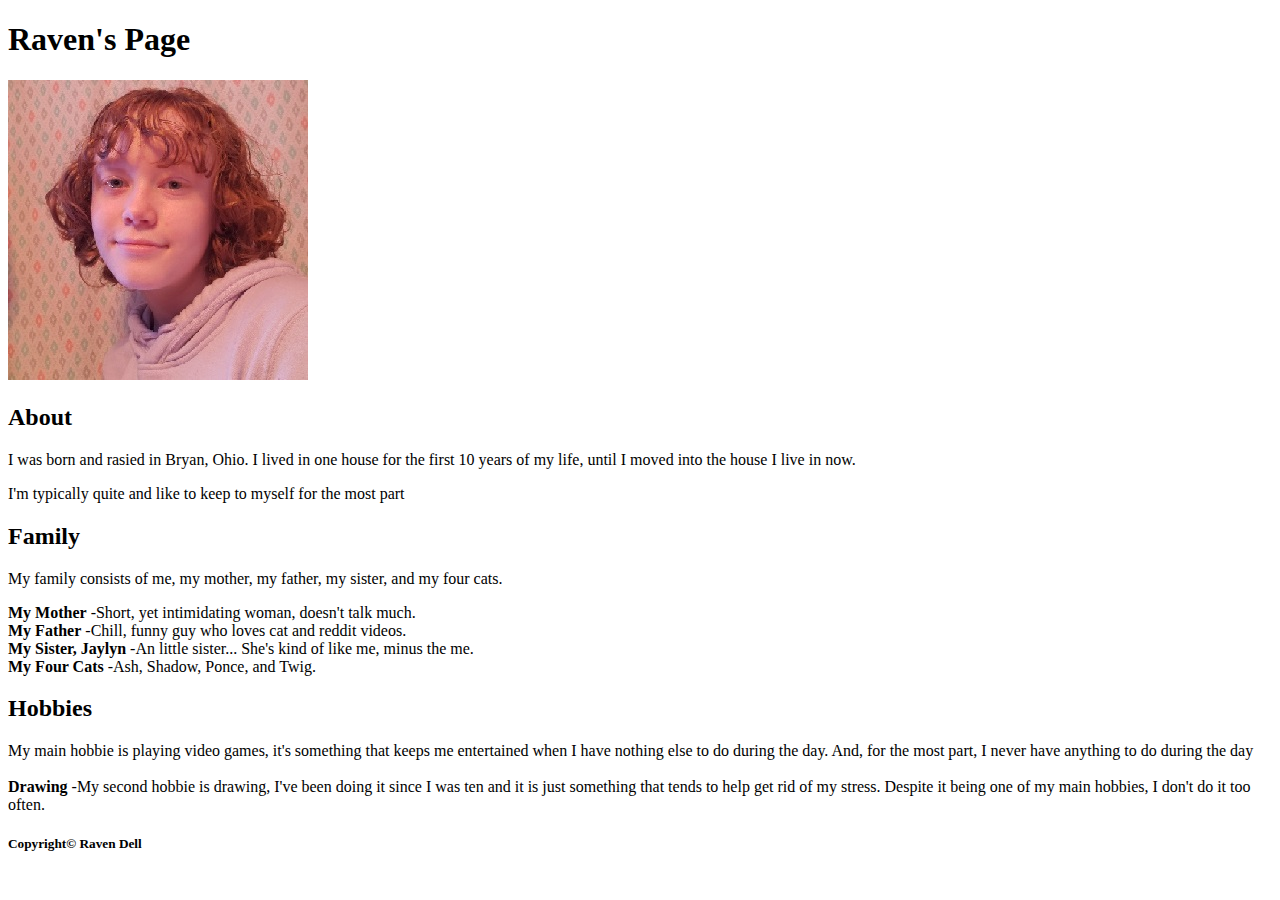
==== index.html @ 8c353918 "Merge branch 'main' of https://github.com/20336/myweb" ====
<!DOCTYPE html>

<html lang="en">




	<!-- The head section contains information ABOUT the web page -->
	<head>
		<meta charset="utf-8">
		<meta name="description" content="This is a web page made about Raven Dell.">
		<meta name="keywords" content="Raven Dell">
		<title>Raven Dell's Web Page</title> 
	</head> 
	
	
	
	
	<!-- The body contains the actual displayed content of the page --> 
	<body>
		
		
		
		<h1 >Raven's Page</h1>
		
		<img
			src = "Snapchat-846881518.jpg"
			alt = "Picture of Raven"
			title = "Raven"
			width = "300" height = "300" />
		
		
		<h2>About</h2>
		<p>I was born and rasied in Bryan, Ohio.
		I lived in one house for the first 10 years of my life,
		until I moved into the house I live in now.</p>
		<p>I'm typically quite and like to keep to myself for the most part</p>
		
		
		<h2>Family</h2>
		<p> My family consists of me, my mother, my father, my sister, and my four cats.<br /></p>
		<strong>My Mother</strong> -Short, yet intimidating woman, doesn't talk much.<br />
		<strong>My Father</strong> -Chill, funny guy who loves cat and reddit videos.<br /> 
		<strong>My Sister, Jaylyn</strong> -An little sister... She's kind of like me, minus the me.<br />
		<strong>My Four Cats </strong>-Ash, Shadow, Ponce, and Twig.
				
		
		
		<h2>Hobbies</h2>
		<p>
			My main hobbie is playing video games, it's something that keeps me entertained when 
			I have nothing else to do during the day. And, for the most part, I never have anything 
			to do during the day<br /><br /> 
			<strong>Drawing </strong>-My second hobbie is drawing, I've been doing it since I was ten and it is just something
			that tends to help get rid of my stress. Despite it being one of my main hobbies, I don't
			do it too often.<br />
		</p>
		
		
		
		<h5>Copyright&copy; Raven Dell</h5>
		
		
	</body>




</html>
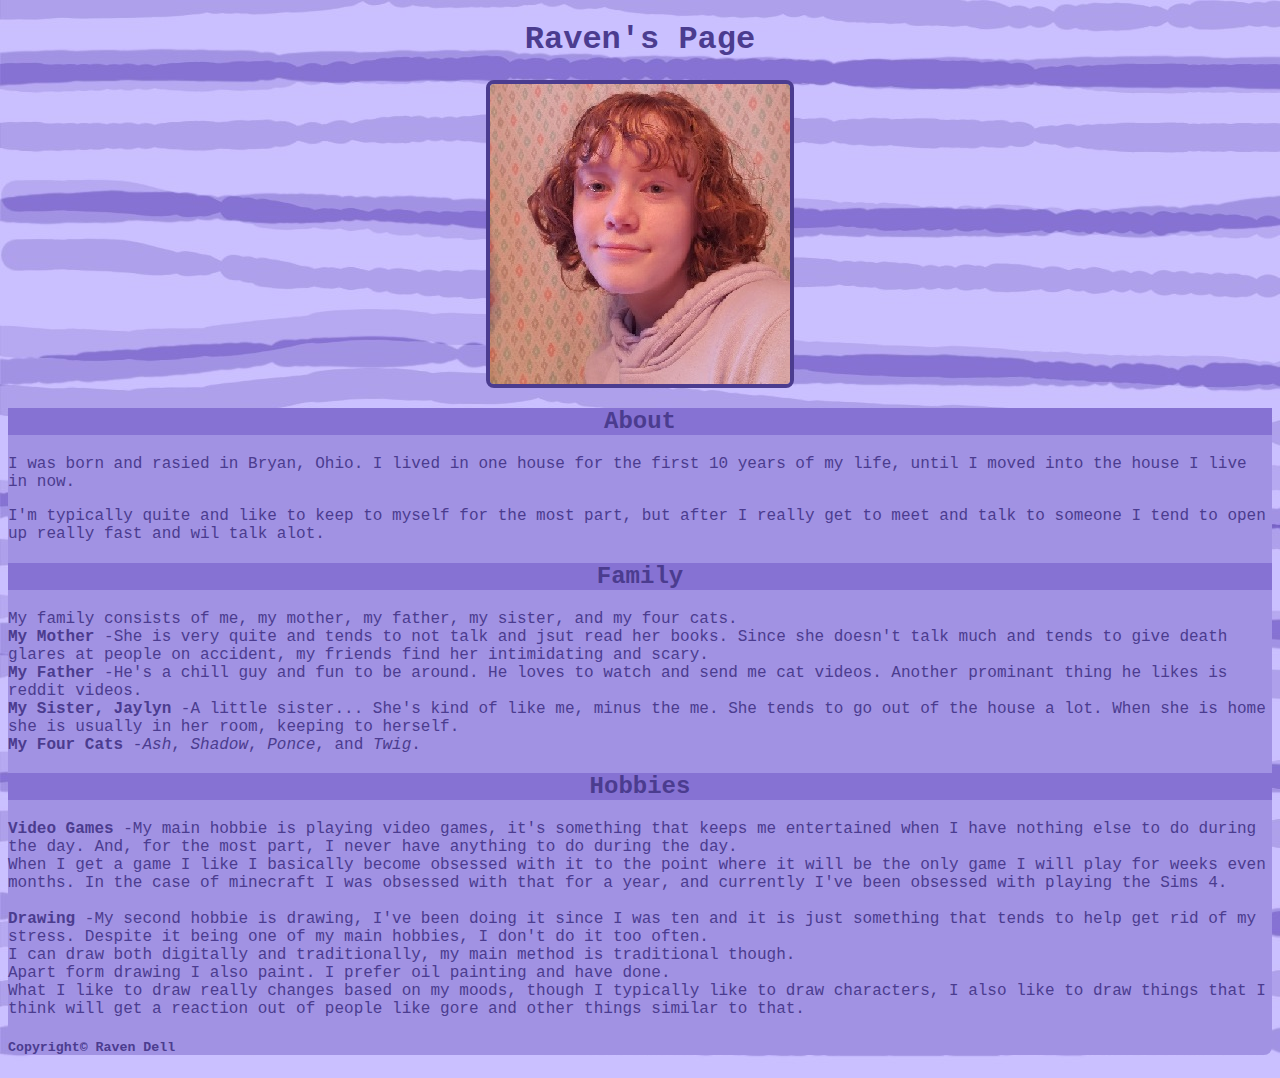
==== commit 17d68096: "added styling to webpage" ====
--- a/index.html
+++ b/index.html
@@ -11,6 +11,7 @@
 		<meta name="description" content="This is a web page made about Raven Dell.">
 		<meta name="keywords" content="Raven Dell">
 		<title>Raven Dell's Web Page</title> 
+		<link href = "myStyle.css"  rel="stylesheet" type="text/css">
 	</head> 
 	
 	
@@ -21,7 +22,7 @@
 		
 		
 		
-		<h1 >Raven's Page</h1>
+		<h1>Raven's Page</h1>
 		
 		<img
 			src = "Snapchat-846881518.jpg"
@@ -30,35 +31,49 @@
 			width = "300" height = "300" />
 		
 		
+		<div>
 		<h2>About</h2>
 		<p>I was born and rasied in Bryan, Ohio.
 		I lived in one house for the first 10 years of my life,
 		until I moved into the house I live in now.</p>
-		<p>I'm typically quite and like to keep to myself for the most part</p>
+		<p>I'm typically quite and like to keep to myself for the most part, but after I really get to meet and talk to someone
+		I tend to open up really fast and wil talk alot.</p>
 		
 		
 		<h2>Family</h2>
-		<p> My family consists of me, my mother, my father, my sister, and my four cats.<br /></p>
-		<strong>My Mother</strong> -Short, yet intimidating woman, doesn't talk much.<br />
-		<strong>My Father</strong> -Chill, funny guy who loves cat and reddit videos.<br /> 
-		<strong>My Sister, Jaylyn</strong> -An little sister... She's kind of like me, minus the me.<br />
-		<strong>My Four Cats </strong>-Ash, Shadow, Ponce, and Twig.
+		<p> My family consists of me, my mother, my father, my sister, and my four cats.<br />
+		<strong>My Mother</strong> -She is very quite and tends to not talk and jsut read her books. 
+		Since she doesn't talk much and tends to give death glares at people on accident, my friends
+		find her intimidating and scary.<br />
+		<strong>My Father</strong> -He's a chill guy and fun to be around. He loves to watch and send me cat 
+		videos. Another prominant thing he likes is reddit videos. <br /> 
+		<strong>My Sister, Jaylyn</strong> -A little sister... She's kind of like me, minus the me.
+		She tends to go out of the house a lot. When she is home she is usually in her room, keeping 
+		to herself.<br />
+		<strong>My Four Cats </strong>-<em>Ash</em>, <em>Shadow</em>, <em>Ponce</em>, and <em>Twig</em>.</p>
 				
 		
 		
 		<h2>Hobbies</h2>
 		<p>
-			My main hobbie is playing video games, it's something that keeps me entertained when 
+			<strong>Video Games </strong>-My main hobbie is playing video games, it's something that keeps me entertained when 
 			I have nothing else to do during the day. And, for the most part, I never have anything 
-			to do during the day<br /><br /> 
-			<strong>Drawing </strong>-My second hobbie is drawing, I've been doing it since I was ten and it is just something
-			that tends to help get rid of my stress. Despite it being one of my main hobbies, I don't
-			do it too often.<br />
-		</p>
+			to do during the day.<br /> When I get a game I like I basically become obsessed with it to the point where it will
+			be the only game I will play for weeks even months. In the case of minecraft I was obsessed with that for a year, 
+			and currently I've been obsessed with playing the Sims 4.<br /><br /> 
+			<strong>Drawing </strong>-My second hobbie is drawing, I've been doing it since I was ten 
+			and it is just something that tends to help get rid of my stress. Despite it being one of
+			my main hobbies, I don't do it too often. <br />I can draw both digitally and traditionally, my main method is 
+			traditional though. <br />Apart form drawing I also paint. I prefer oil painting and have done. <br />What I like to
+			draw really changes based on my moods, though I typically like to draw characters, I also like to draw things that
+			I think will get a reaction out of people like gore and other things similar to that.</p>
+		
+		
 		
 		
 		
 		<h5>Copyright&copy; Raven Dell</h5>
+		</div>
 		
 		
 	</body>
@@ -66,4 +81,4 @@
 
 
 
-</html>
+</html>--- a/myStyle.css
+++ b/myStyle.css
@@ -0,0 +1,31 @@
+body
+	{
+		background-image: url("Light_Purple_Lines_Wallpaper-1.jpg");
+		color: #4b3c8f;
+		background-color: #ddd6ff;
+		font-family: "Courier New";
+	}
+
+h1
+	{
+		text-align: center
+	}
+h2
+	{
+		text-align: center;
+		background-color: #8672d3;
+	}
+
+img
+	{
+		border-radius: 8px;
+		display: block;
+		margin-left: auto;
+		margin-right: auto;
+		border: 4px solid #4b3c8f;
+	}
+div
+	{
+		border-radius: 8px;
+		background-color: #a192e3;
+	}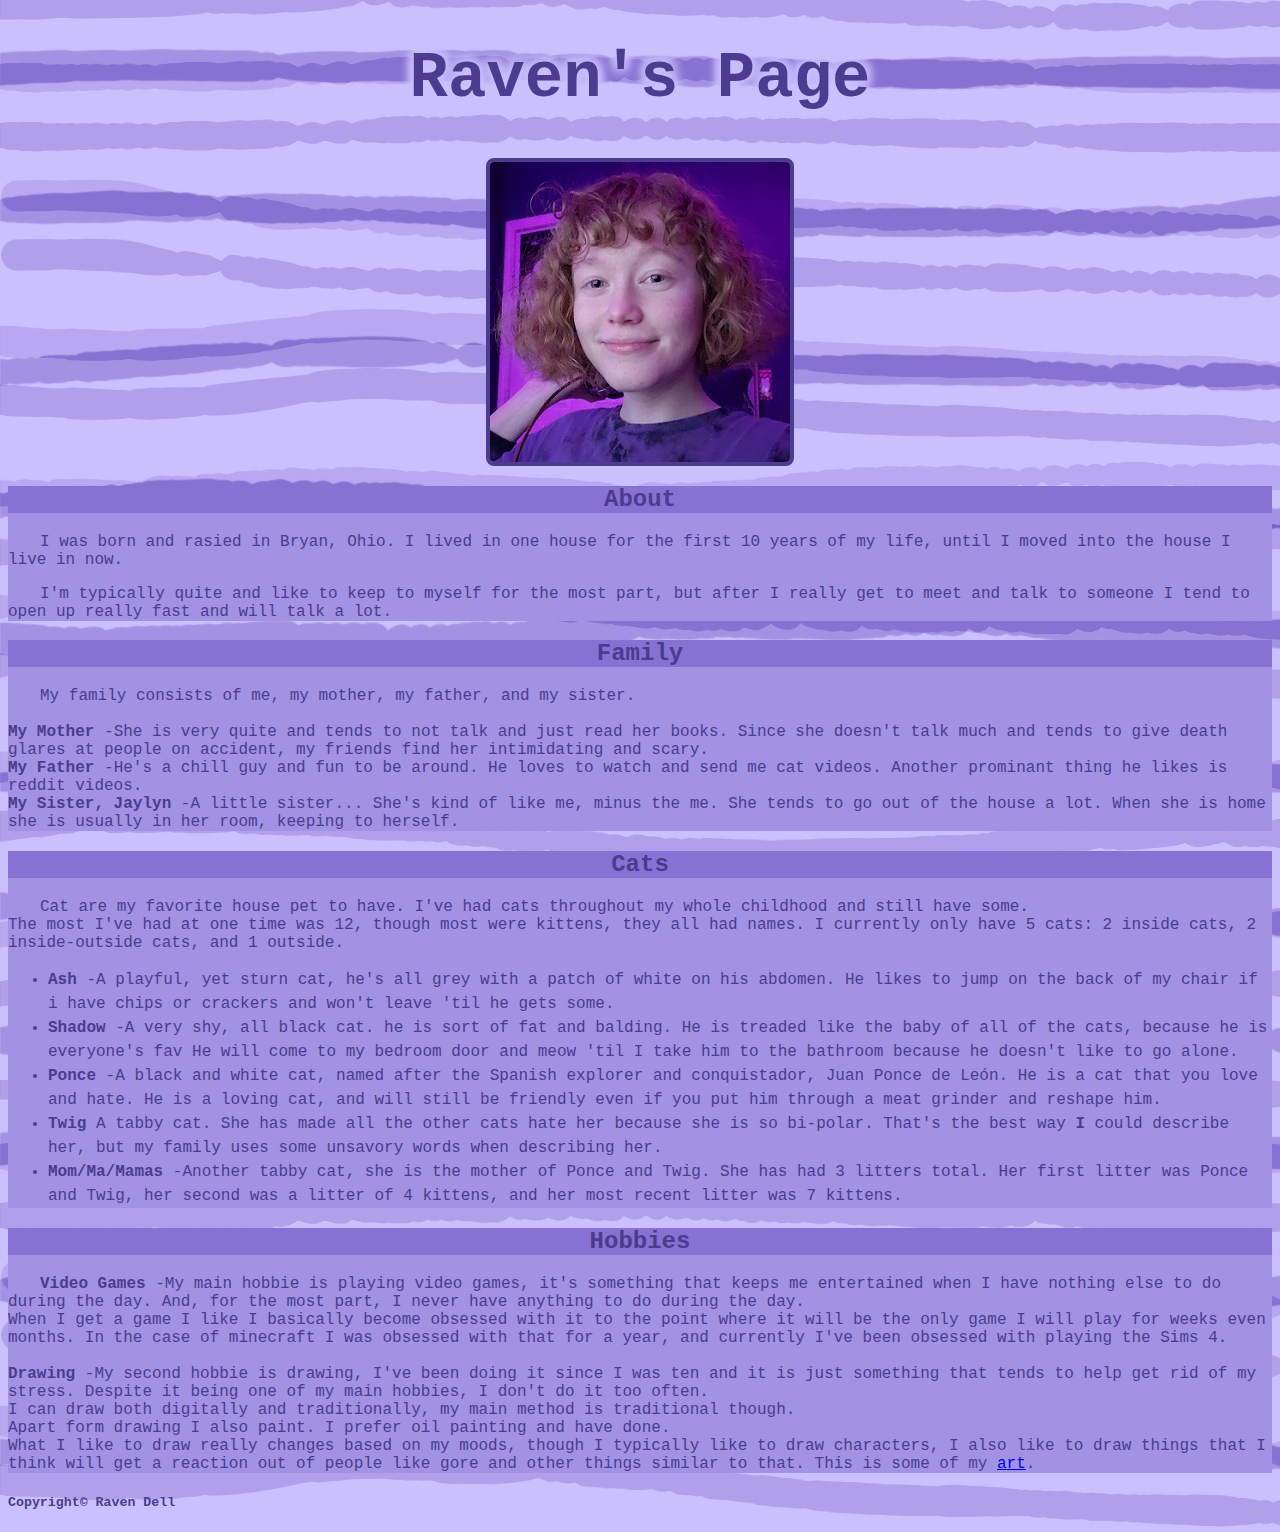
==== commit 8b97ba39: "added text sytling form video, and added a second page" ====
--- a/index.html
+++ b/index.html
@@ -21,11 +21,11 @@
 	<body>
 		
 		
-		
 		<h1>Raven's Page</h1>
+
 		
 		<img
-			src = "Snapchat-846881518.jpg"
+			src = "pictureNew.jpg"
 			alt = "Picture of Raven"
 			title = "Raven"
 			width = "300" height = "300" />
@@ -37,23 +37,48 @@
 		I lived in one house for the first 10 years of my life,
 		until I moved into the house I live in now.</p>
 		<p>I'm typically quite and like to keep to myself for the most part, but after I really get to meet and talk to someone
-		I tend to open up really fast and wil talk alot.</p>
+		I tend to open up really fast and will talk a lot. </p>
+		</div>
 		
-		
+		<div>
 		<h2>Family</h2>
-		<p> My family consists of me, my mother, my father, my sister, and my four cats.<br />
-		<strong>My Mother</strong> -She is very quite and tends to not talk and jsut read her books. 
+		<p> My family consists of me, my mother, my father, and my sister.<br /><br />
+		<strong>My Mother</strong> -She is very quite and tends to not talk and just read her books. 
 		Since she doesn't talk much and tends to give death glares at people on accident, my friends
 		find her intimidating and scary.<br />
 		<strong>My Father</strong> -He's a chill guy and fun to be around. He loves to watch and send me cat 
 		videos. Another prominant thing he likes is reddit videos. <br /> 
 		<strong>My Sister, Jaylyn</strong> -A little sister... She's kind of like me, minus the me.
 		She tends to go out of the house a lot. When she is home she is usually in her room, keeping 
-		to herself.<br />
-		<strong>My Four Cats </strong>-<em>Ash</em>, <em>Shadow</em>, <em>Ponce</em>, and <em>Twig</em>.</p>
-				
+		to herself.<br /></p>
+		</div>
 		
+		<div>
+		<h2>Cats</h2>
+		<p>Cat are my favorite house pet to have. I've had cats throughout my whole childhood and still have some.<br/>
+		The most I've had at one time was 12, though most were kittens, they all had names. I currently only have 
+		5 cats: 2 inside cats, 2 inside-outside cats, and 1 outside.</p>
+			<ul>
+				<li><strong>Ash </strong>-A playful, yet sturn cat, he's all grey with a patch of white on his 
+				abdomen. He likes to jump on the back of my chair if i have chips or crackers and won't leave 'til 
+				he gets some.</li>
+				<li><strong>Shadow </strong>-A very shy, all black cat. he is sort of fat and balding. He is treaded 
+				like the baby of all of the cats, because he is everyone's fav He will come to my bedroom door and 
+				meow 'til I take him to the bathroom because he doesn't like to go alone.</li>
+				<li><strong>Ponce </strong>-A black and white cat, named after the Spanish explorer and conquistador, 
+				Juan Ponce de León. He is a cat that you love and hate. He is a loving cat, and will still be friendly 
+				even if you put him through a meat grinder and reshape him.</li>
+				<li><strong>Twig </strong>A tabby cat. She has made all the other cats hate her because she is so 
+				bi-polar. That's the best way <strong>I</strong> could describe her, but my family uses some unsavory 
+				words when describing her.</li>
+				<li><strong>Mom/Ma/Mamas </strong>-Another tabby cat, she is the mother of Ponce and Twig.
+				She has had 3 litters total. Her first litter was Ponce and Twig, her second was a litter of 4 kittens,
+				and her most recent litter was 7 kittens.</li>
+			</ul>
+			
+		</div>
 		
+		<div>
 		<h2>Hobbies</h2>
 		<p>
 			<strong>Video Games </strong>-My main hobbie is playing video games, it's something that keeps me entertained when 
@@ -66,14 +91,14 @@
 			my main hobbies, I don't do it too often. <br />I can draw both digitally and traditionally, my main method is 
 			traditional though. <br />Apart form drawing I also paint. I prefer oil painting and have done. <br />What I like to
 			draw really changes based on my moods, though I typically like to draw characters, I also like to draw things that
-			I think will get a reaction out of people like gore and other things similar to that.</p>
-		
+			I think will get a reaction out of people like gore and other things similar to that. This is some of my <a href= artpage.html >  art</a>.</p>
+		</div>
 		
 		
 		
 		
 		<h5>Copyright&copy; Raven Dell</h5>
-		</div>
+		
 		
 		
 	</body>
--- a/myStyle.css
+++ b/myStyle.css
@@ -2,18 +2,25 @@
 	{
 		background-image: url("Light_Purple_Lines_Wallpaper-1.jpg");
 		color: #4b3c8f;
-		background-color: #ddd6ff;
+		background-color: #a192e3;
 		font-family: "Courier New";
 	}
 
 h1
 	{
-		text-align: center
+		text-align: center;
+		font-size: 4em;
+		text-shadow: 4px 4px 10px #cac0ff, -4px 4px 10px #cac0ff, 4px -4px 10px #cac0ff, -4px -4px 10px #cac0ff;
 	}
 h2
 	{
 		text-align: center;
 		background-color: #8672d3;
+	}
+	
+h5
+	{
+		color: #4b3c8f;
 	}
 
 img
@@ -26,6 +33,17 @@
 	}
 div
 	{
-		border-radius: 8px;
 		background-color: #a192e3;
+	}
+.div1
+	{
+		height: 140px;
+	}
+p
+	{
+		text-indent: 2em;
+	}
+li
+	{
+		line-height: 1.5em;
 	}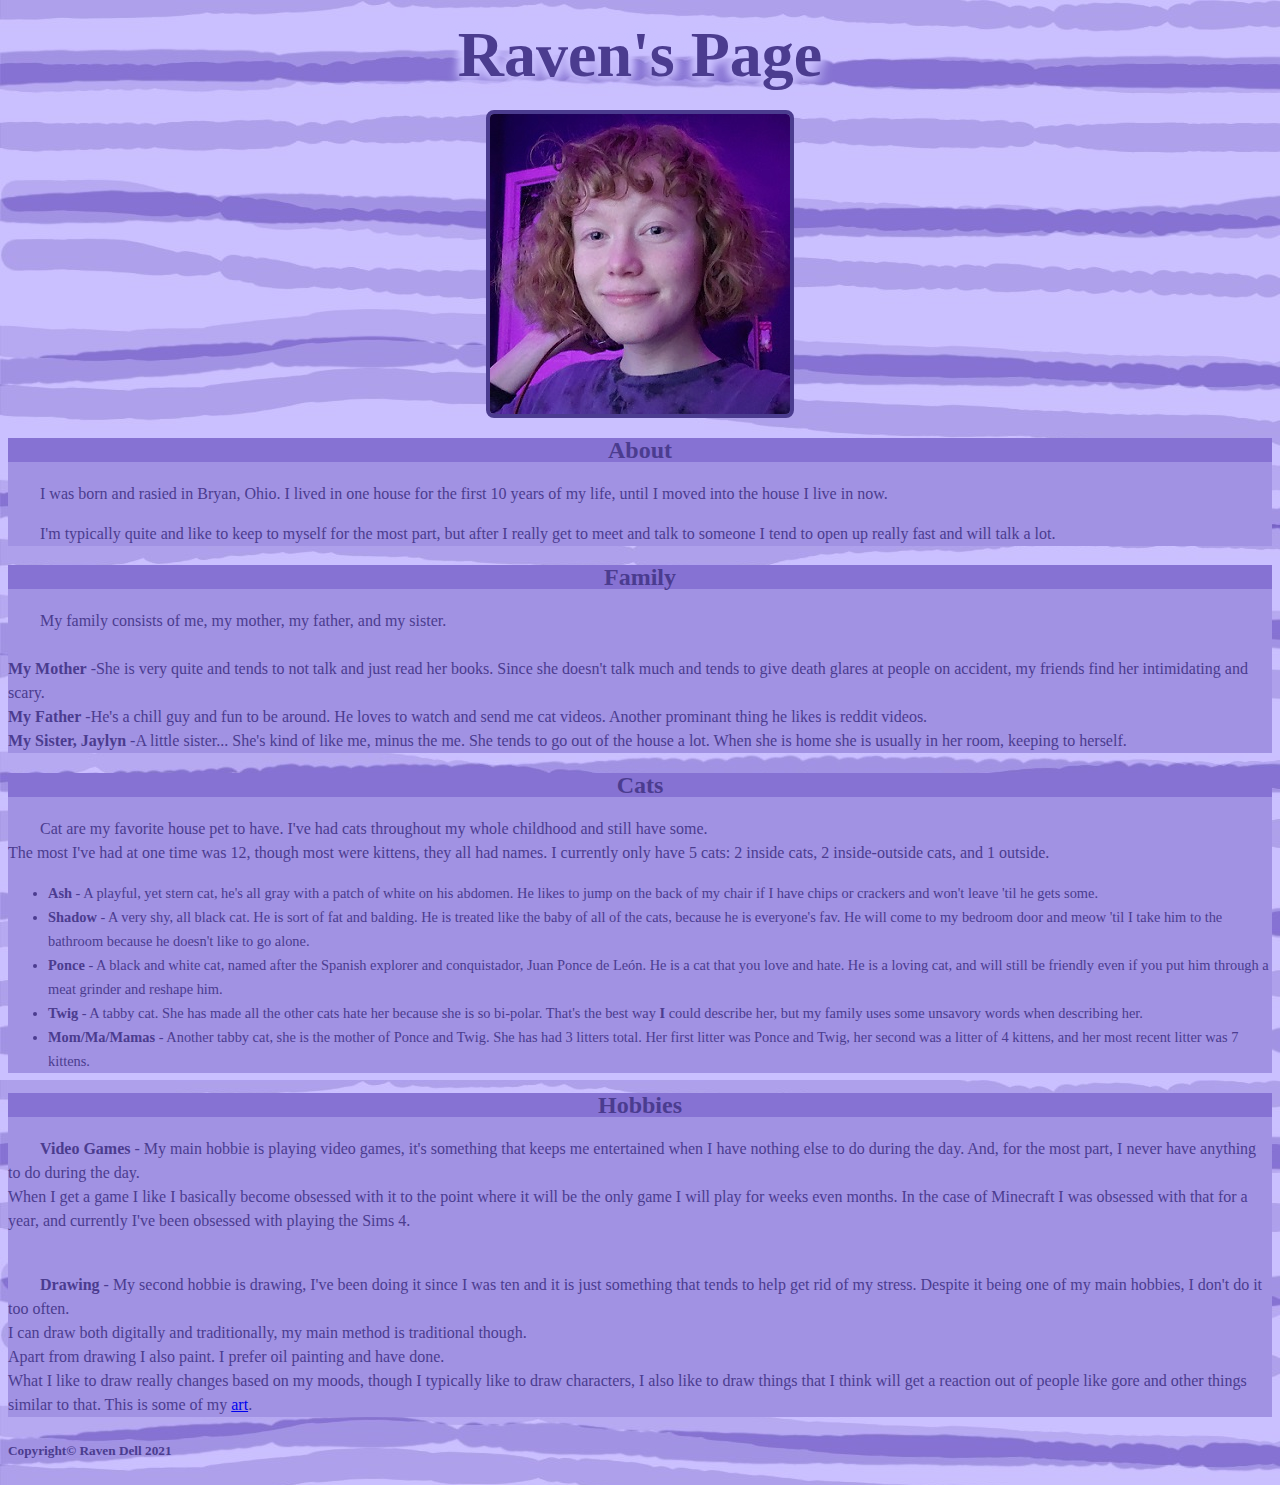
==== commit f2ec0b2c: "fixed grammar mistakes" ====
--- a/index.html
+++ b/index.html
@@ -59,19 +59,19 @@
 		The most I've had at one time was 12, though most were kittens, they all had names. I currently only have 
 		5 cats: 2 inside cats, 2 inside-outside cats, and 1 outside.</p>
 			<ul>
-				<li><strong>Ash </strong>-A playful, yet sturn cat, he's all grey with a patch of white on his 
-				abdomen. He likes to jump on the back of my chair if i have chips or crackers and won't leave 'til 
+				<li><strong>Ash </strong>- A playful, yet stern cat, he's all gray with a patch of white on his 
+				abdomen. He likes to jump on the back of my chair if I have chips or crackers and won't leave 'til 
 				he gets some.</li>
-				<li><strong>Shadow </strong>-A very shy, all black cat. he is sort of fat and balding. He is treaded 
-				like the baby of all of the cats, because he is everyone's fav He will come to my bedroom door and 
+				<li><strong>Shadow </strong>- A very shy, all black cat. He is sort of fat and balding. He is treated 
+				like the baby of all of the cats, because he is everyone's fav. He will come to my bedroom door and 
 				meow 'til I take him to the bathroom because he doesn't like to go alone.</li>
-				<li><strong>Ponce </strong>-A black and white cat, named after the Spanish explorer and conquistador, 
+				<li><strong>Ponce </strong>- A black and white cat, named after the Spanish explorer and conquistador, 
 				Juan Ponce de León. He is a cat that you love and hate. He is a loving cat, and will still be friendly 
 				even if you put him through a meat grinder and reshape him.</li>
-				<li><strong>Twig </strong>A tabby cat. She has made all the other cats hate her because she is so 
+				<li><strong>Twig </strong>- A tabby cat. She has made all the other cats hate her because she is so 
 				bi-polar. That's the best way <strong>I</strong> could describe her, but my family uses some unsavory 
 				words when describing her.</li>
-				<li><strong>Mom/Ma/Mamas </strong>-Another tabby cat, she is the mother of Ponce and Twig.
+				<li><strong>Mom/Ma/Mamas </strong>- Another tabby cat, she is the mother of Ponce and Twig.
 				She has had 3 litters total. Her first litter was Ponce and Twig, her second was a litter of 4 kittens,
 				and her most recent litter was 7 kittens.</li>
 			</ul>
@@ -81,15 +81,15 @@
 		<div>
 		<h2>Hobbies</h2>
 		<p>
-			<strong>Video Games </strong>-My main hobbie is playing video games, it's something that keeps me entertained when 
+			<strong>Video Games </strong>- My main hobbie is playing video games, it's something that keeps me entertained when 
 			I have nothing else to do during the day. And, for the most part, I never have anything 
 			to do during the day.<br /> When I get a game I like I basically become obsessed with it to the point where it will
-			be the only game I will play for weeks even months. In the case of minecraft I was obsessed with that for a year, 
-			and currently I've been obsessed with playing the Sims 4.<br /><br /> 
-			<strong>Drawing </strong>-My second hobbie is drawing, I've been doing it since I was ten 
+			be the only game I will play for weeks even months. In the case of Minecraft I was obsessed with that for a year, 
+			and currently I've been obsessed with playing the Sims 4.<br /><br /> </p>
+			<p><strong>Drawing </strong>- My second hobbie is drawing, I've been doing it since I was ten 
 			and it is just something that tends to help get rid of my stress. Despite it being one of
 			my main hobbies, I don't do it too often. <br />I can draw both digitally and traditionally, my main method is 
-			traditional though. <br />Apart form drawing I also paint. I prefer oil painting and have done. <br />What I like to
+			traditional though. <br />Apart from drawing I also paint. I prefer oil painting and have done. <br />What I like to
 			draw really changes based on my moods, though I typically like to draw characters, I also like to draw things that
 			I think will get a reaction out of people like gore and other things similar to that. This is some of my <a href= artpage.html >  art</a>.</p>
 		</div>
@@ -97,7 +97,7 @@
 		
 		
 		
-		<h5>Copyright&copy; Raven Dell</h5>
+		<h5>Copyright&copy; Raven Dell 2021</h5>
 		
 		
 		
--- a/myStyle.css
+++ b/myStyle.css
@@ -3,7 +3,8 @@
 		background-image: url("Light_Purple_Lines_Wallpaper-1.jpg");
 		color: #4b3c8f;
 		background-color: #a192e3;
-		font-family: "Courier New";
+		font-family: "Verdana";
+		line-height: 1.5em;
 	}
 
 h1
@@ -11,11 +12,13 @@
 		text-align: center;
 		font-size: 4em;
 		text-shadow: 4px 4px 10px #cac0ff, -4px 4px 10px #cac0ff, 4px -4px 10px #cac0ff, -4px -4px 10px #cac0ff;
+		font-family: "Georgia";
 	}
 h2
 	{
 		text-align: center;
 		background-color: #8672d3;
+		font-family: "Georgia";
 	}
 	
 h5
@@ -29,21 +32,17 @@
 		display: block;
 		margin-left: auto;
 		margin-right: auto;
-		border: 4px solid #4b3c8f;
+		border: 4px solid #4b3c8f; 
 	}
 div
 	{
 		background-color: #a192e3;
 	}
-.div1
-	{
-		height: 140px;
-	}
 p
 	{
 		text-indent: 2em;
 	}
-li
+ul
 	{
-		line-height: 1.5em;
+		font-size: .9em;
 	}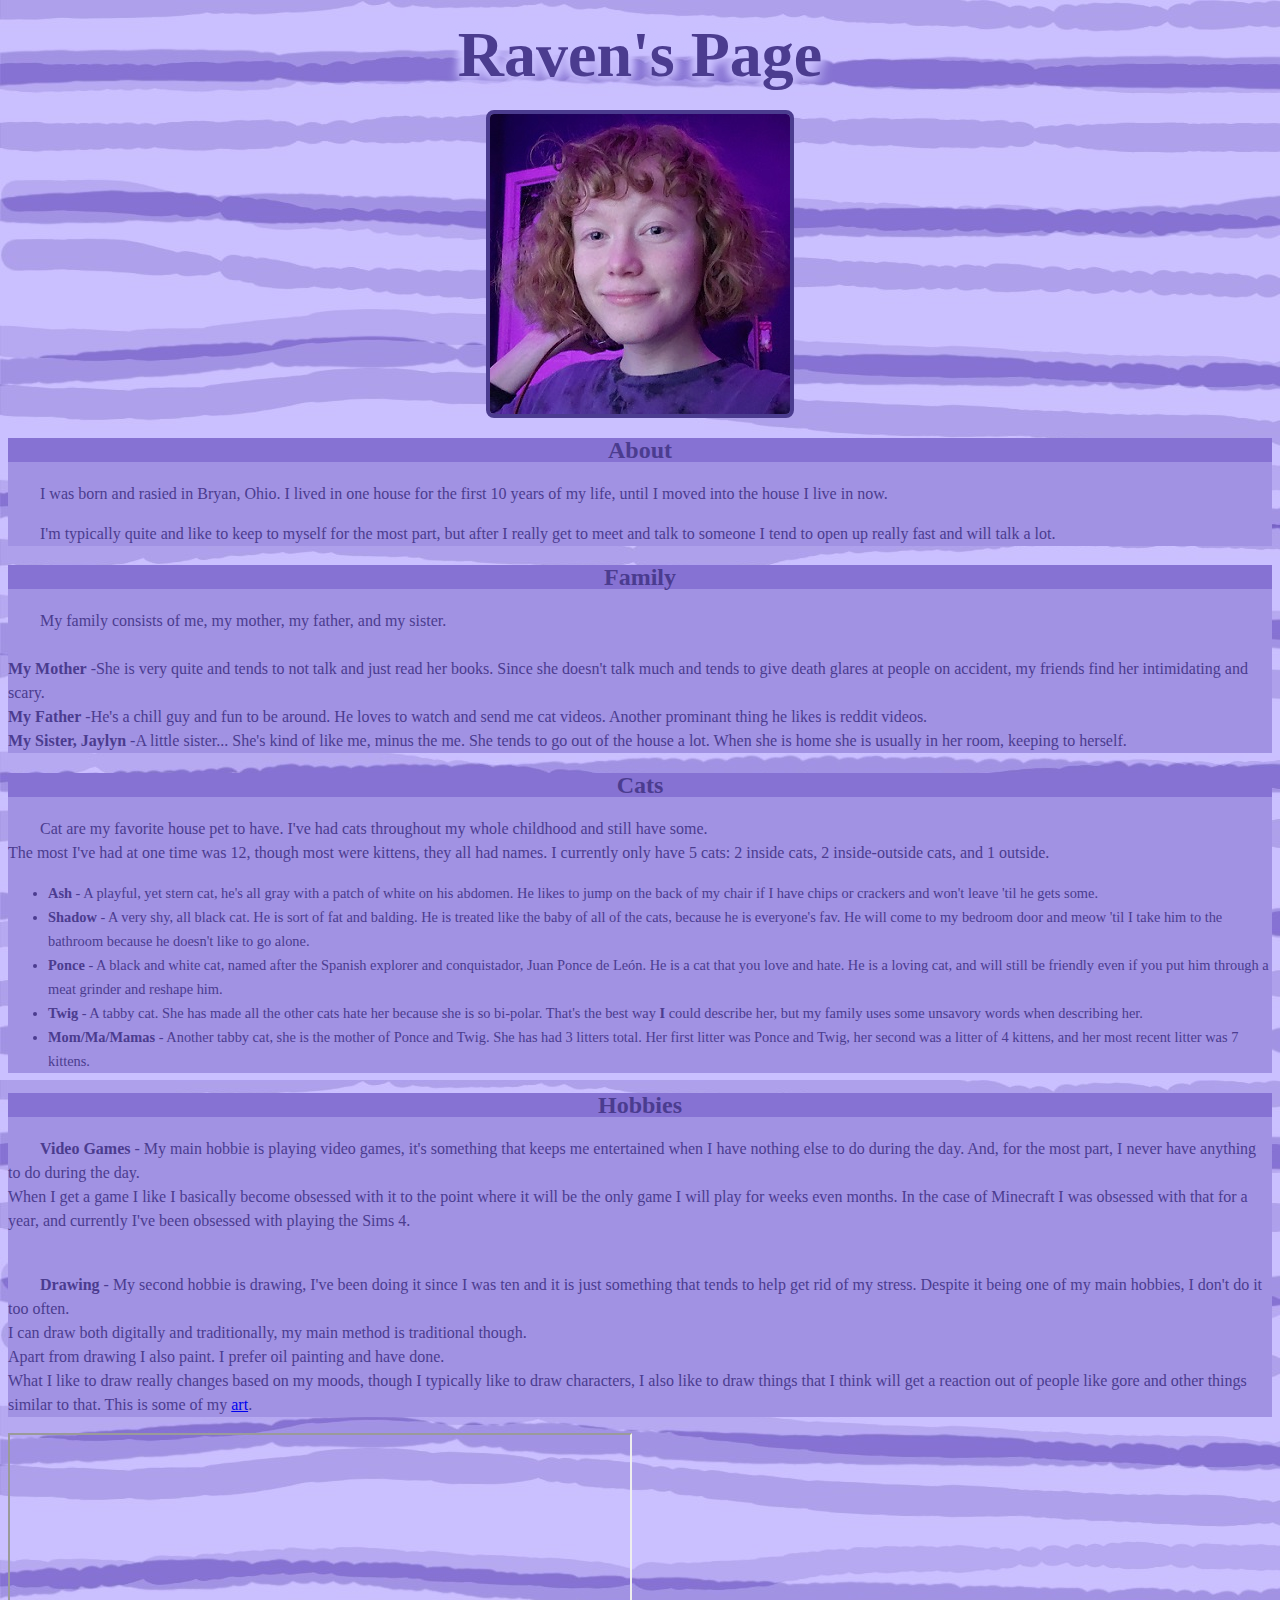
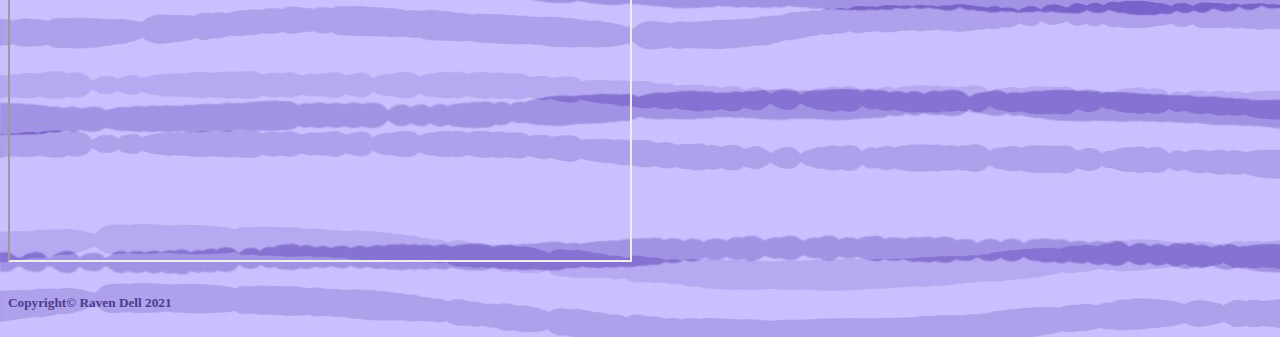
==== commit a1976c9a: "added pong" ====
--- a/index.html
+++ b/index.html
@@ -95,7 +95,11 @@
 		</div>
 		
 		
+		<iframe 
+			src="https://www.greenfoot.org/scenarios/28673?embed=true"
+			width = "620" height = "425" 
 		
+		></iframe>
 		
 		<h5>Copyright&copy; Raven Dell 2021</h5>
 		
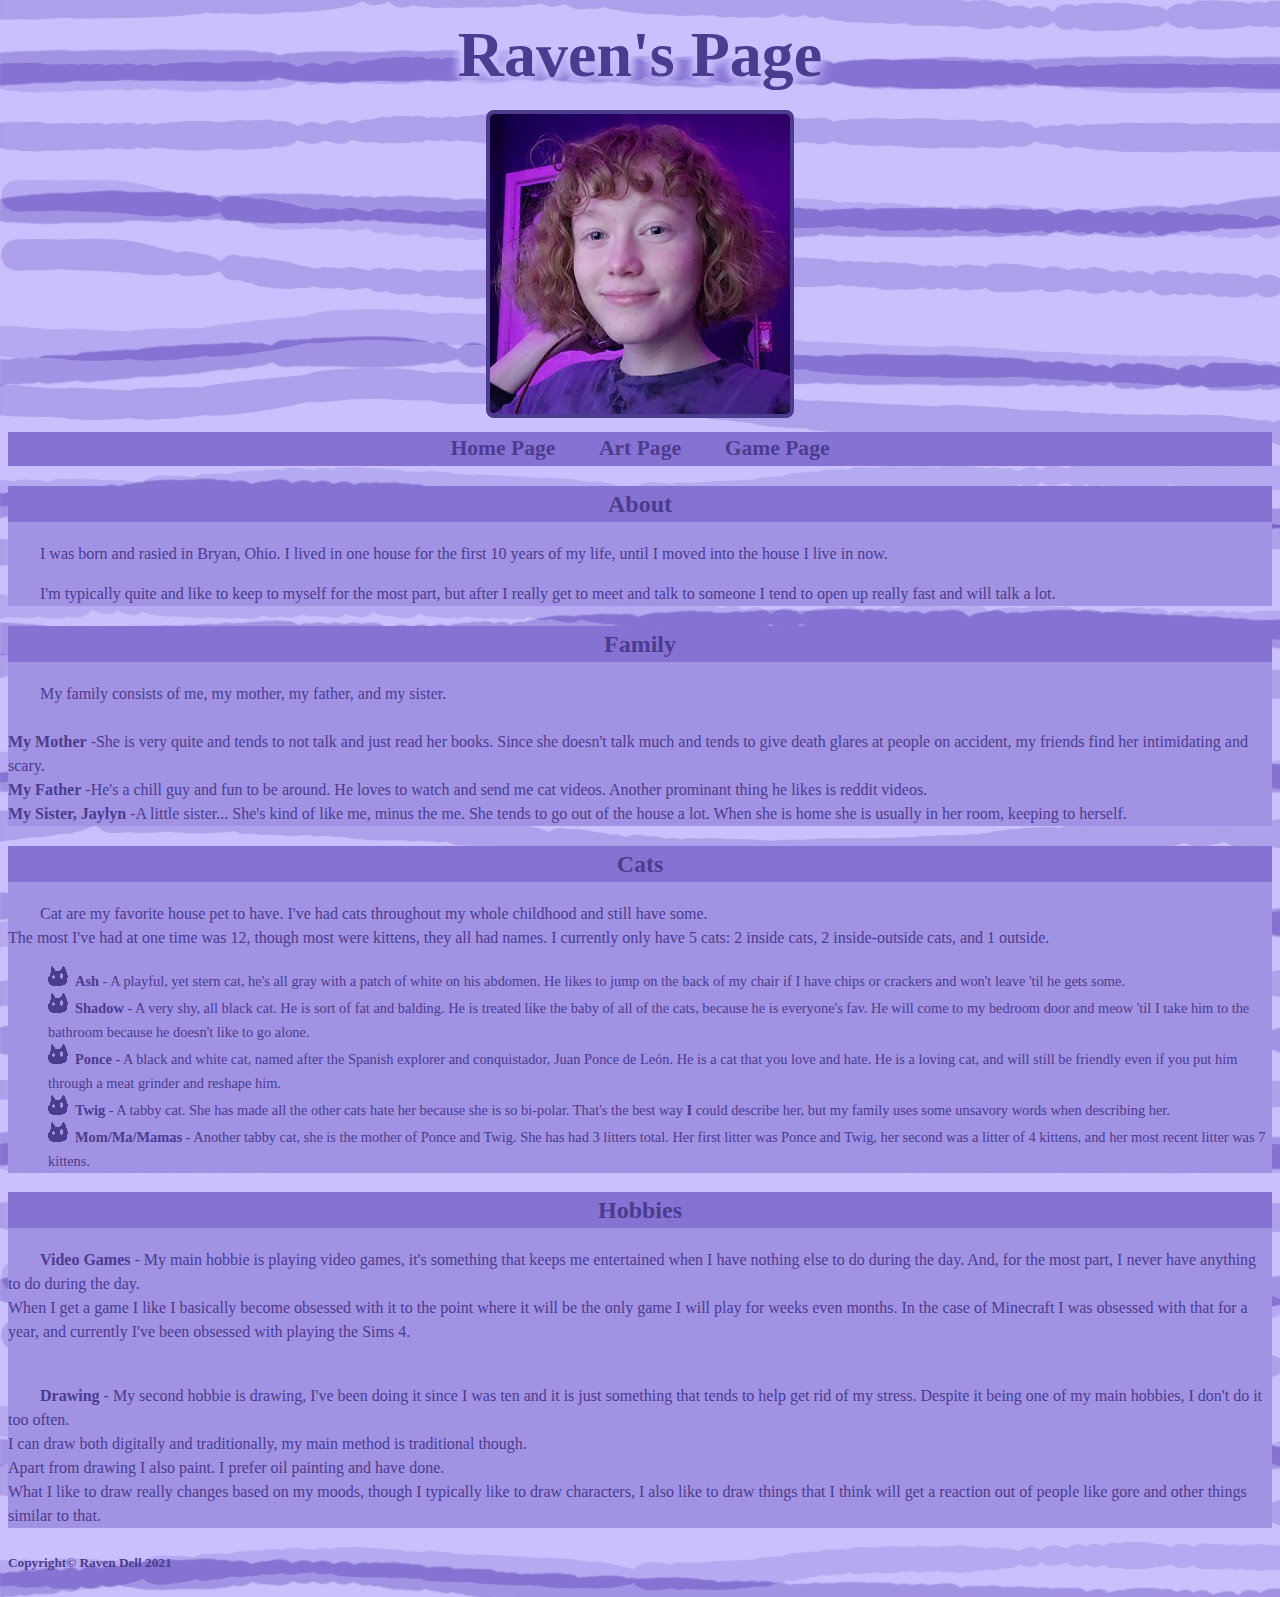
==== commit 60b2de07: "added nav tab and added css for art page in the main css page" ====
--- a/index.html
+++ b/index.html
@@ -25,11 +25,21 @@
 
 		
 		<img
-			src = "pictureNew.jpg"
+			
+			src = "images/pictureNew.jpg"
 			alt = "Picture of Raven"
 			title = "Raven"
 			width = "300" height = "300" />
 		
+		<div>
+		<nav>
+			<ul>
+			 <li><a href="index.html" title ="Home Page"><strong>Home Page</strong></a></li>
+			 <li><a href="artpage.html" title ="Art Page"><strong>Art Page</strong></a></li>
+			 <li><a href="gamepage.html" title ="Game Page"><strong>Game Page</strong></a></li>
+			</ul>
+		</nav>
+		</div>
 		
 		<div>
 		<h2>About</h2>
@@ -91,15 +101,11 @@
 			my main hobbies, I don't do it too often. <br />I can draw both digitally and traditionally, my main method is 
 			traditional though. <br />Apart from drawing I also paint. I prefer oil painting and have done. <br />What I like to
 			draw really changes based on my moods, though I typically like to draw characters, I also like to draw things that
-			I think will get a reaction out of people like gore and other things similar to that. This is some of my <a href= artpage.html >  art</a>.</p>
+			I think will get a reaction out of people like gore and other things similar to that.</p>
 		</div>
 		
 		
-		<iframe 
-			src="https://www.greenfoot.org/scenarios/28673?embed=true"
-			width = "620" height = "425" 
 		
-		></iframe>
 		
 		<h5>Copyright&copy; Raven Dell 2021</h5>
 		
--- a/myStyle.css
+++ b/myStyle.css
@@ -19,6 +19,7 @@
 		text-align: center;
 		background-color: #8672d3;
 		font-family: "Georgia";
+		line-height: 1.5em;
 	}
 	
 h5
@@ -44,5 +45,54 @@
 	}
 ul
 	{
+		
 		font-size: .9em;
-	}+		
+		list-style-image: url(images/Cat.png);
+		list-style-position: inside;
+	}
+nav
+{
+	text-align: center;
+	line-height: 2em;
+	background-color: #8672d3;
+}
+
+div nav li
+{
+	font-size: 1.5em;
+	list-style-type: none;
+	display: inline;
+	padding-right: 40px;
+}
+
+nav a:link, nav a:visited
+{
+	font-family: "Georgia";
+	text-decoration:none;
+	color: #4b3c8f;
+}
+nav a:hover
+{
+	text-decoration:underline;
+}
+nav a:active
+{
+	
+	color: #CAC0FF;
+	text-decoration:underline;
+}
+div img
+{
+	border-radius: 8px;
+	border: 3px solid #4b3c8f; 
+	background-color:transparent;
+}
+	
+.row 
+{
+	background-color:transparent;
+	display: flex;
+	flex-wrap: wrap;
+	padding: 0 4px;
+}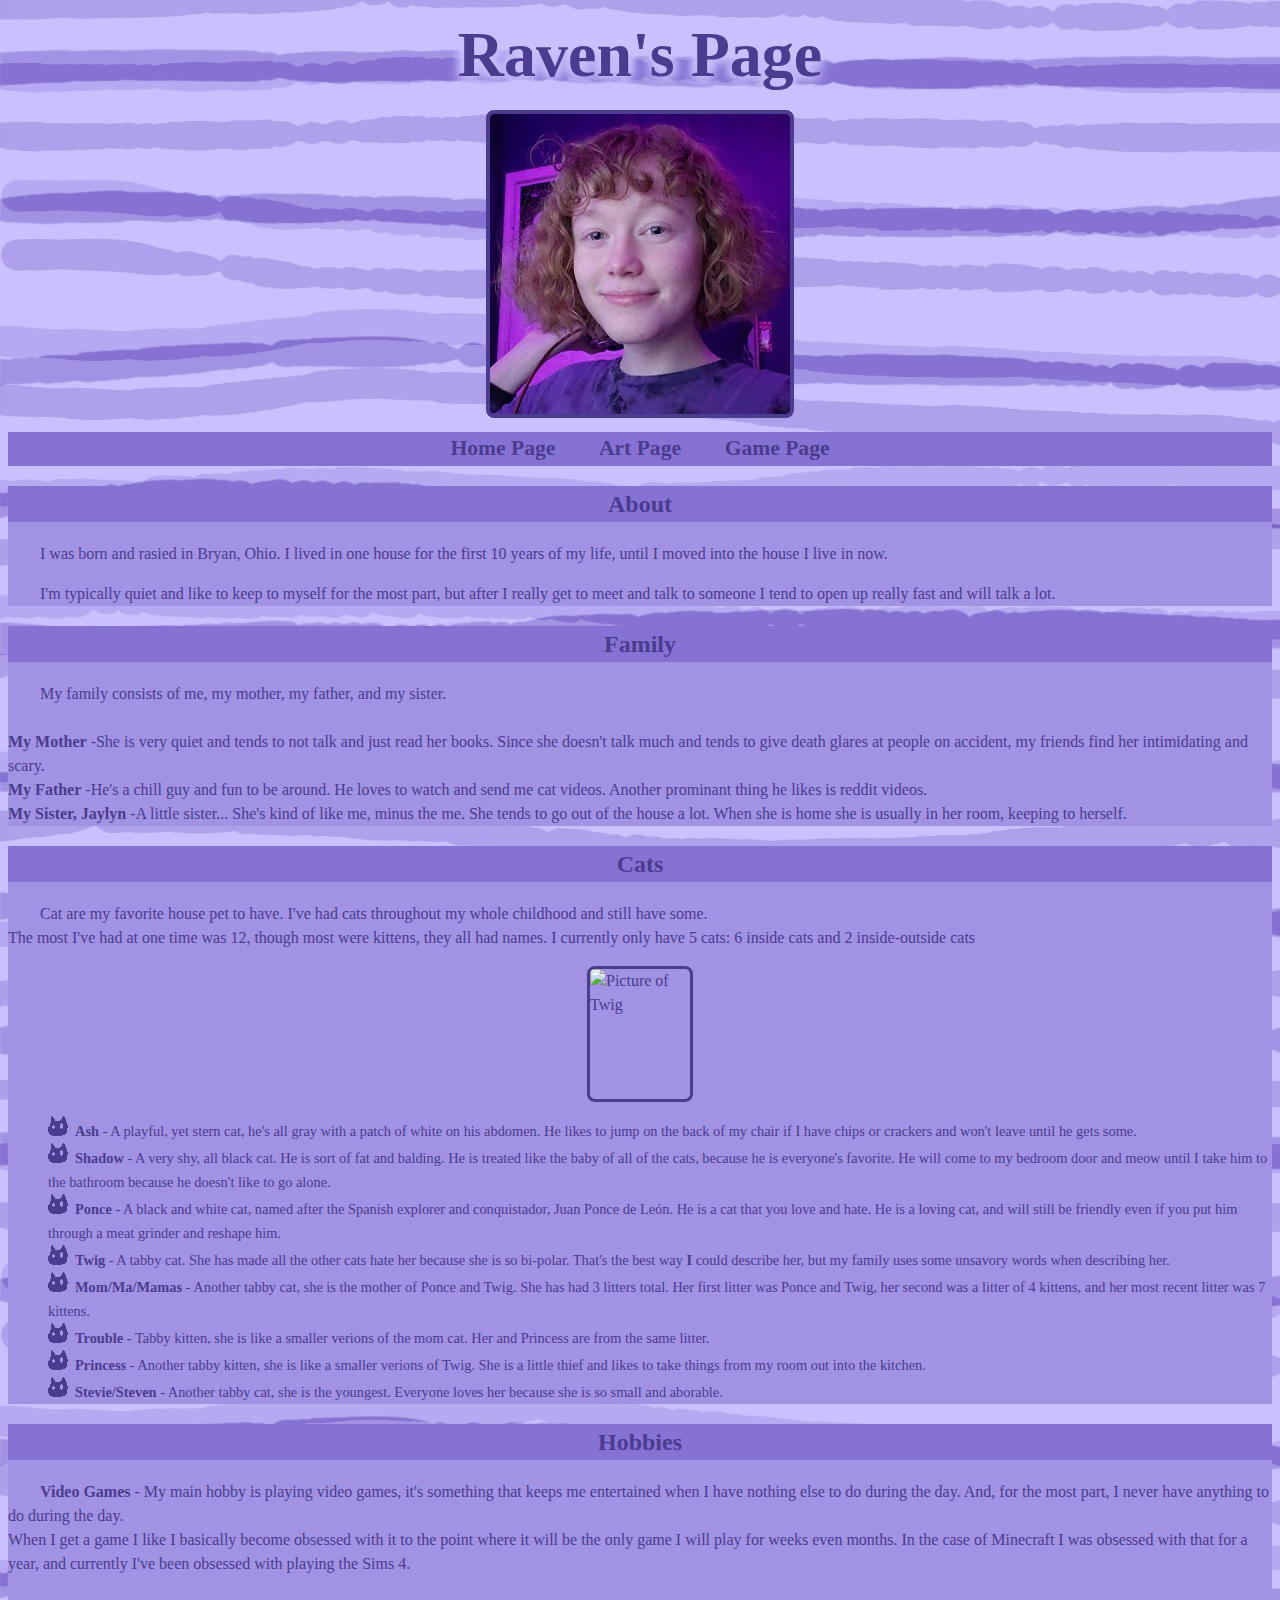
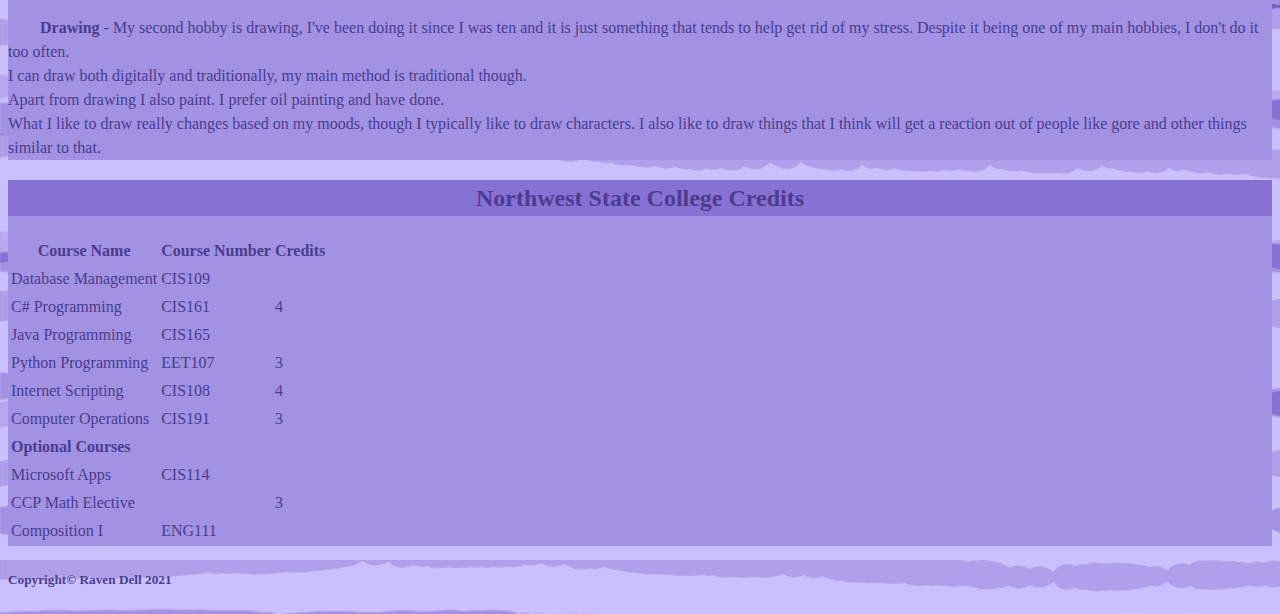
==== commit 50adcb30: "fixed a validation issue" ====
--- a/index.html
+++ b/index.html
@@ -25,7 +25,7 @@
 
 		
 		<img
-			
+			class = "topimage"
 			src = "images/pictureNew.jpg"
 			alt = "Picture of Raven"
 			title = "Raven"
@@ -46,14 +46,14 @@
 		<p>I was born and rasied in Bryan, Ohio.
 		I lived in one house for the first 10 years of my life,
 		until I moved into the house I live in now.</p>
-		<p>I'm typically quite and like to keep to myself for the most part, but after I really get to meet and talk to someone
+		<p>I'm typically quiet and like to keep to myself for the most part, but after I really get to meet and talk to someone
 		I tend to open up really fast and will talk a lot. </p>
 		</div>
 		
 		<div>
 		<h2>Family</h2>
 		<p> My family consists of me, my mother, my father, and my sister.<br /><br />
-		<strong>My Mother</strong> -She is very quite and tends to not talk and just read her books. 
+		<strong>My Mother</strong> -She is very quiet and tends to not talk and just read her books. 
 		Since she doesn't talk much and tends to give death glares at people on accident, my friends
 		find her intimidating and scary.<br />
 		<strong>My Father</strong> -He's a chill guy and fun to be around. He loves to watch and send me cat 
@@ -67,14 +67,20 @@
 		<h2>Cats</h2>
 		<p>Cat are my favorite house pet to have. I've had cats throughout my whole childhood and still have some.<br/>
 		The most I've had at one time was 12, though most were kittens, they all had names. I currently only have 
-		5 cats: 2 inside cats, 2 inside-outside cats, and 1 outside.</p>
+		5 cats: 6 inside cats and 2 inside-outside cats</p>
+		<img
+					class = "twig"
+					src = "images/Twig.jpg"
+					alt = "Picture of Twig"
+					title = "Twig"
+					width = "100" height = "130" />
 			<ul>
 				<li><strong>Ash </strong>- A playful, yet stern cat, he's all gray with a patch of white on his 
-				abdomen. He likes to jump on the back of my chair if I have chips or crackers and won't leave 'til 
+				abdomen. He likes to jump on the back of my chair if I have chips or crackers and won't leave until 
 				he gets some.</li>
 				<li><strong>Shadow </strong>- A very shy, all black cat. He is sort of fat and balding. He is treated 
-				like the baby of all of the cats, because he is everyone's fav. He will come to my bedroom door and 
-				meow 'til I take him to the bathroom because he doesn't like to go alone.</li>
+				like the baby of all of the cats, because he is everyone's favorite. He will come to my bedroom door and 
+				meow until I take him to the bathroom because he doesn't like to go alone.</li>
 				<li><strong>Ponce </strong>- A black and white cat, named after the Spanish explorer and conquistador, 
 				Juan Ponce de León. He is a cat that you love and hate. He is a loving cat, and will still be friendly 
 				even if you put him through a meat grinder and reshape him.</li>
@@ -84,6 +90,12 @@
 				<li><strong>Mom/Ma/Mamas </strong>- Another tabby cat, she is the mother of Ponce and Twig.
 				She has had 3 litters total. Her first litter was Ponce and Twig, her second was a litter of 4 kittens,
 				and her most recent litter was 7 kittens.</li>
+				<li><strong>Trouble </strong>- Tabby kitten, she is like a smaller verions of the mom cat. Her and
+				Princess are from the same litter.</li>
+				<li><strong>Princess </strong>- Another tabby kitten, she is like a smaller verions of Twig. She is a little
+				thief and likes to take things from my room out into the kitchen.</li>
+				<li><strong>Stevie/Steven </strong>- Another tabby cat, she is the youngest. Everyone loves her because 
+				she is so small and aborable.</li>
 			</ul>
 			
 		</div>
@@ -91,17 +103,75 @@
 		<div>
 		<h2>Hobbies</h2>
 		<p>
-			<strong>Video Games </strong>- My main hobbie is playing video games, it's something that keeps me entertained when 
+			<strong>Video Games </strong>- My main hobby is playing video games, it's something that keeps me entertained when 
 			I have nothing else to do during the day. And, for the most part, I never have anything 
 			to do during the day.<br /> When I get a game I like I basically become obsessed with it to the point where it will
 			be the only game I will play for weeks even months. In the case of Minecraft I was obsessed with that for a year, 
 			and currently I've been obsessed with playing the Sims 4.<br /><br /> </p>
-			<p><strong>Drawing </strong>- My second hobbie is drawing, I've been doing it since I was ten 
+			<p><strong>Drawing </strong>- My second hobby is drawing, I've been doing it since I was ten 
 			and it is just something that tends to help get rid of my stress. Despite it being one of
 			my main hobbies, I don't do it too often. <br />I can draw both digitally and traditionally, my main method is 
 			traditional though. <br />Apart from drawing I also paint. I prefer oil painting and have done. <br />What I like to
-			draw really changes based on my moods, though I typically like to draw characters, I also like to draw things that
+			draw really changes based on my moods, though I typically like to draw characters. I also like to draw things that
 			I think will get a reaction out of people like gore and other things similar to that.</p>
+		</div>
+		
+		<div
+			class = "CCP">
+		<h2>Northwest State College Credits</h2>
+		<table>
+			<tr>
+				<th>Course Name</th>
+				<th>Course Number</th>
+				<th>Credits</th>
+			</tr>
+			<tr>
+				<td>Database Management</td>
+				<td>CIS109</td>
+				<td rowspan = "3">4</td>
+			</tr>
+			<tr>
+				<td>C# Programming</td>
+				<td>CIS161</td>
+			</tr>
+			<tr>
+				<td>Java Programming</td>
+				<td>CIS165</td>
+			</tr>
+			<tr>
+				<td>Python Programming</td>
+				<td>EET107</td>
+				<td>3</td>
+			</tr>
+			<tr>
+				<td>Internet Scripting</td>
+				<td>CIS108</td>
+				<td>4</td>
+			</tr>
+			<tr>
+				<td>Computer Operations</td>
+				<td>CIS191</td>
+				<td>3</td>
+			</tr>
+			<tr>
+				<td colspan = "3"><strong>Optional Courses</strong></td>
+			</tr>
+			<tr>
+				<td>Microsoft Apps</td>
+				<td>CIS114</td>
+				<td rowspan = "3">3</td>
+			</tr>
+			<tr>
+				<td>CCP Math Elective</td>
+				<td></td>
+			</tr>
+			<tr>
+				<td>Composition I</td>
+				<td>ENG111</td>
+			</tr>
+			
+			
+		</table>
 		</div>
 		
 		
--- a/myStyle.css
+++ b/myStyle.css
@@ -1,6 +1,6 @@
 body
 	{
-		background-image: url("Light_Purple_Lines_Wallpaper-1.jpg");
+		background-image: url("images/Light_Purple_Lines_Wallpaper-1.jpg");
 		color: #4b3c8f;
 		background-color: #a192e3;
 		font-family: "Verdana";
